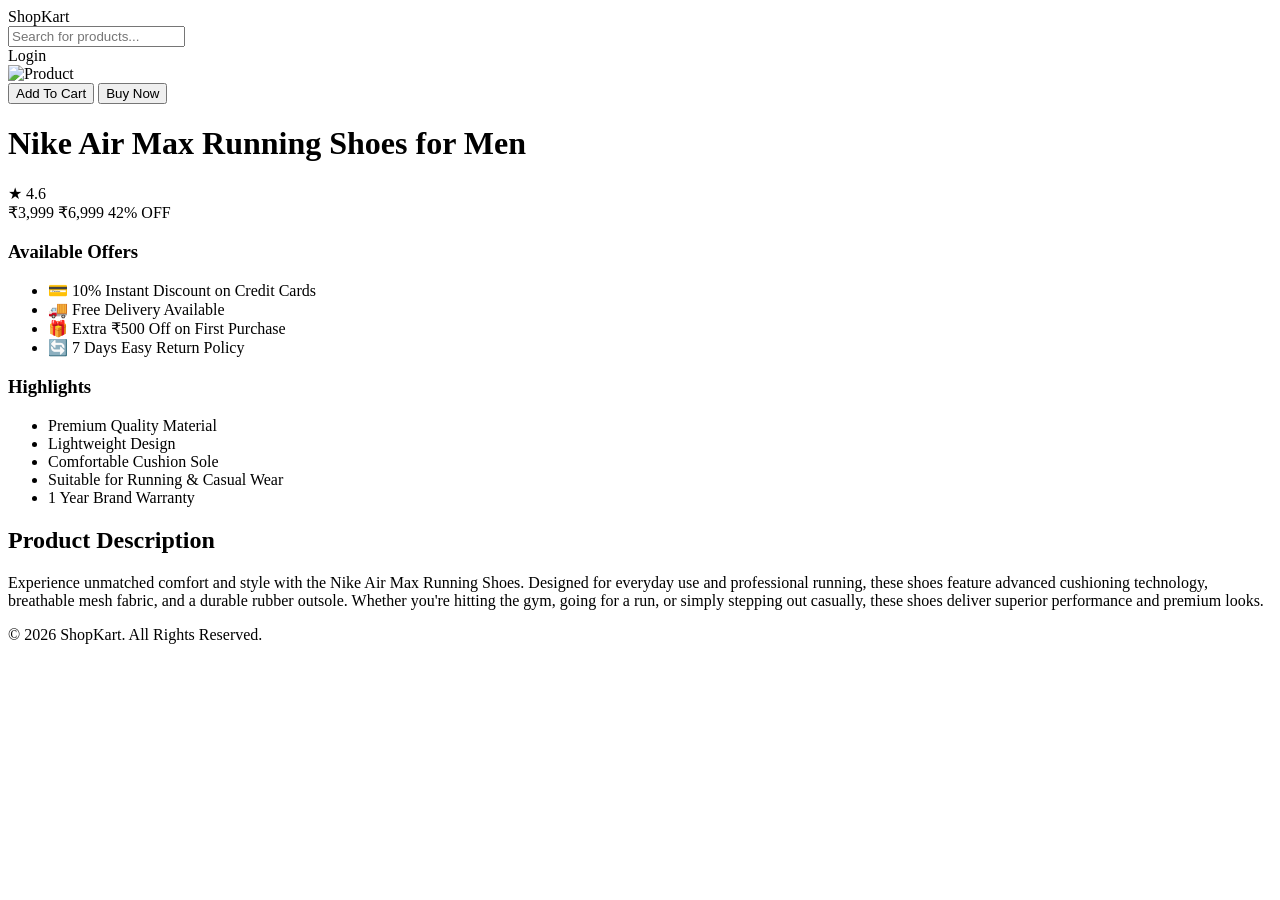
==== Product.html @ d59ee957 "Added this Product.html file" ====
<!DOCTYPE html>
<html lang="en">
<head>
<meta charset="UTF-8">
<meta name="viewport" content="width=device-width, initial-scale=1.0">
<title>Professional Product Page</title>
</head>
<body>

<header>
    <div class="logo">ShopKart</div>

    <div class="search-box">
        <input type="text" placeholder="Search for products...">
    </div>

    <div>Login</div>
</header>

<div class="container">

    <!-- Product Image -->
    <div class="left">

        <div class="product-image">
            <img src="https://images.unsplash.com/photo-1542291026-7eec264c27ff?w=900&q=80"
                 alt="Product">
        </div>

        <div class="buttons">
            <button class="btn cart">Add To Cart</button>
            <button class="btn buy">Buy Now</button>
        </div>

    </div>

    <!-- Product Details -->
    <div class="right">

        <h1 class="product-title">
            Nike Air Max Running Shoes for Men
        </h1>

        <div class="rating">
            ★ 4.6
        </div>

        <div class="price">
            ₹3,999
            <span class="old-price">₹6,999</span>
            <span class="discount">42% OFF</span>
        </div>

        <div class="offer-box">
            <h3>Available Offers</h3>

            <ul>
                <li>💳 10% Instant Discount on Credit Cards</li>
                <li>🚚 Free Delivery Available</li>
                <li>🎁 Extra ₹500 Off on First Purchase</li>
                <li>🔄 7 Days Easy Return Policy</li>
            </ul>
        </div>

        <div class="features">

            <h3>Highlights</h3>

            <ul>
                <li>Premium Quality Material</li>
                <li>Lightweight Design</li>
                <li>Comfortable Cushion Sole</li>
                <li>Suitable for Running & Casual Wear</li>
                <li>1 Year Brand Warranty</li>
            </ul>

        </div>

    </div>

</div>

<!-- Product Description -->

<div class="description">

    <h2>Product Description</h2>

    <p>
        Experience unmatched comfort and style with the Nike Air Max
        Running Shoes. Designed for everyday use and professional
        running, these shoes feature advanced cushioning technology,
        breathable mesh fabric, and a durable rubber outsole.
        Whether you're hitting the gym, going for a run, or simply
        stepping out casually, these shoes deliver superior
        performance and premium looks.
    </p>

</div>

<footer>
    © 2026 ShopKart. All Rights Reserved.
</footer>

</body>
</html>
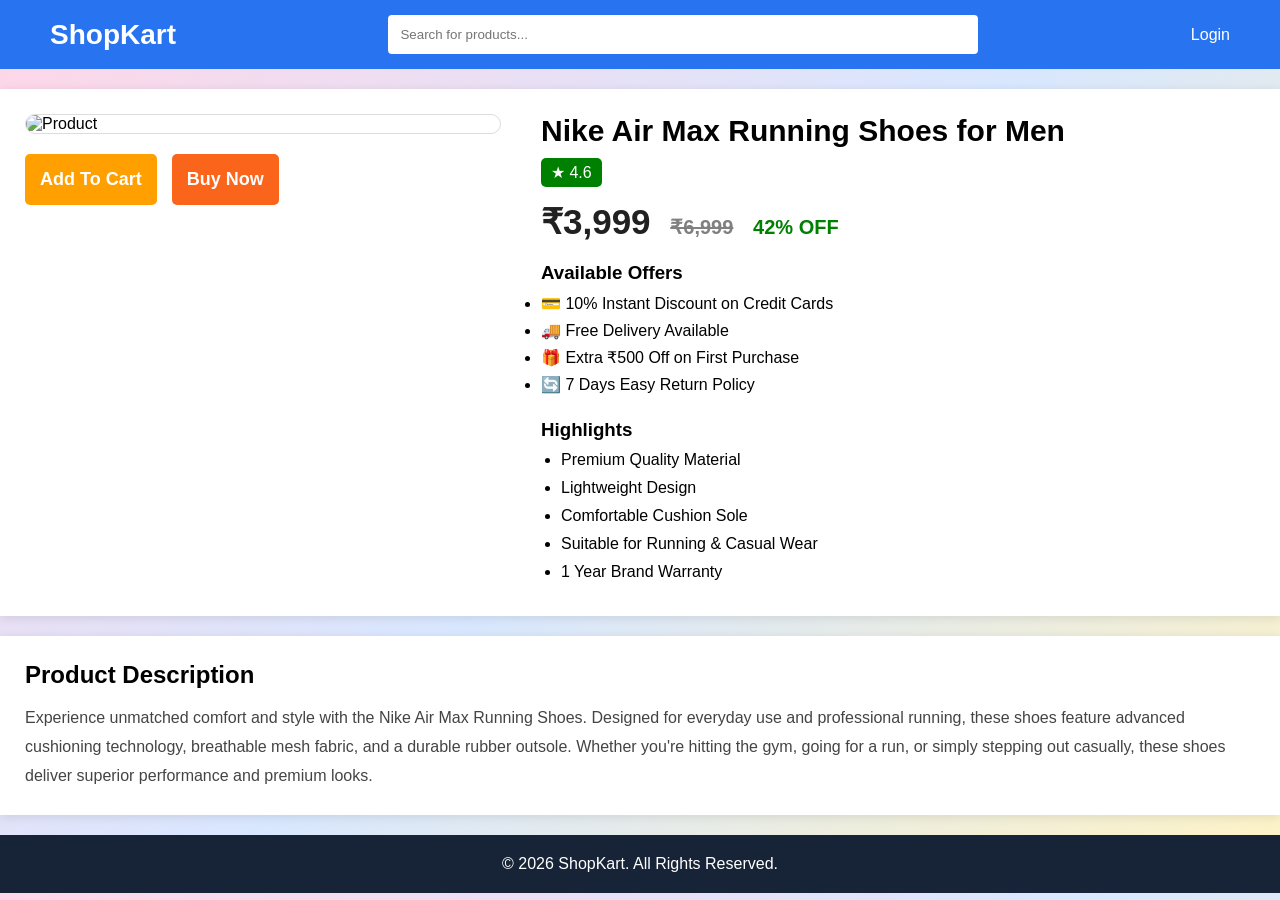
==== commit 86ce7756: "linked all files" ====
--- a/Product.html
+++ b/Product.html
@@ -4,6 +4,7 @@
 <meta charset="UTF-8">
 <meta name="viewport" content="width=device-width, initial-scale=1.0">
 <title>Professional Product Page</title>
+<link rel="stylesheet" href="Product.css">
 </head>
 <body>
 
@@ -28,8 +29,8 @@
         </div>
 
         <div class="buttons">
-            <button class="btn cart">Add To Cart</button>
-            <button class="btn buy">Buy Now</button>
+            <a href = "index.html"><button class="btn cart">Add To Cart</button></a>
+            <a href = "index.html"><button class="btn buy">Buy Now</button></a>
         </div>
 
     </div>
--- a/Product.css
+++ b/Product.css
@@ -0,0 +1,198 @@
+
+*{
+    margin:0;
+    padding:0;
+    box-sizing:border-box;
+    font-family: Arial, Helvetica, sans-serif;
+}
+
+body{
+      background: linear-gradient(135deg, #ffd6e7, #d8e7ff, #fff3c4);
+}
+
+header{
+    background:#2874f0;
+    color:white;
+    padding:15px 50px;
+    display:flex;
+    justify-content:space-between;
+    align-items:center;
+}
+
+.logo{
+    font-size:28px;
+    font-weight:bold;
+}
+
+.search-box{
+    width:50%;
+}
+
+.search-box input{
+    width:100%;
+    padding:12px;
+    border:none;
+    border-radius:4px;
+}
+
+
+.container{
+    max-width:1400px;
+    margin:20px auto;
+    background:white;
+    padding:25px;
+    display:flex;
+    gap:40px;
+    box-shadow:0 2px 10px rgba(0,0,0,0.1);
+}
+
+.left{
+    flex:1;
+}
+
+.product-image{
+    width:100%;
+    max-width:500px;
+    border:1px solid #ddd;
+    border-radius:10px;
+    overflow:hidden;
+}
+
+.product-image img{
+    width:100%;
+    display:block;
+}
+
+.buttons{
+    margin-top:20px;
+    display:flex;
+    gap:15px;
+}
+
+.btn{
+    flex:1;
+    padding:15px;
+    border:none;
+    font-size:18px;
+    font-weight:bold;
+    cursor:pointer;
+    color:white;
+    border-radius:5px;
+}
+
+.cart{
+    background:#ff9f00;
+}
+
+.buy{
+    background:#fb641b;
+}
+
+/* Right Side */
+.right{
+    flex:1.5;
+}
+
+.product-title{
+    font-size:30px;
+    margin-bottom:10px;
+}
+
+.rating{
+    background:green;
+    color:white;
+    display:inline-block;
+    padding:5px 10px;
+    border-radius:5px;
+    margin-bottom:15px;
+}
+
+.price{
+    font-size:35px;
+    color:#212121;
+    font-weight:bold;
+}
+
+.old-price{
+    color:gray;
+    text-decoration:line-through;
+    margin-left:10px;
+    font-size:20px;
+}
+
+.discount{
+    color:green;
+    font-size:20px;
+    margin-left:10px;
+}
+
+.offer-box{
+    margin-top:20px;
+}
+
+.offer-box h3{
+    margin-bottom:10px;
+}
+
+.offer-box li{
+    margin-bottom:8px;
+}
+
+/* Features */
+.features{
+    margin-top:25px;
+}
+
+.features h3{
+    margin-bottom:10px;
+}
+
+.features ul{
+    padding-left:20px;
+}
+
+.features li{
+    margin-bottom:10px;
+}
+
+/* Description */
+.description{
+    max-width:1400px;
+    margin:20px auto;
+    background:white;
+    padding:25px;
+    box-shadow:0 2px 10px rgba(0,0,0,0.1);
+}
+
+.description h2{
+    margin-bottom:15px;
+}
+
+.description p{
+    line-height:1.8;
+    color:#444;
+}
+
+/* Footer */
+footer{
+    background:#172337;
+    color:white;
+    text-align:center;
+    padding:20px;
+    margin-top:20px;
+}
+
+@media(max-width:900px){
+    .container{
+        flex-direction:column;
+    }
+
+    .search-box{
+        display:none;
+    }
+}
+
+a{
+    color: #212121;
+    text-decoration: none;
+}
